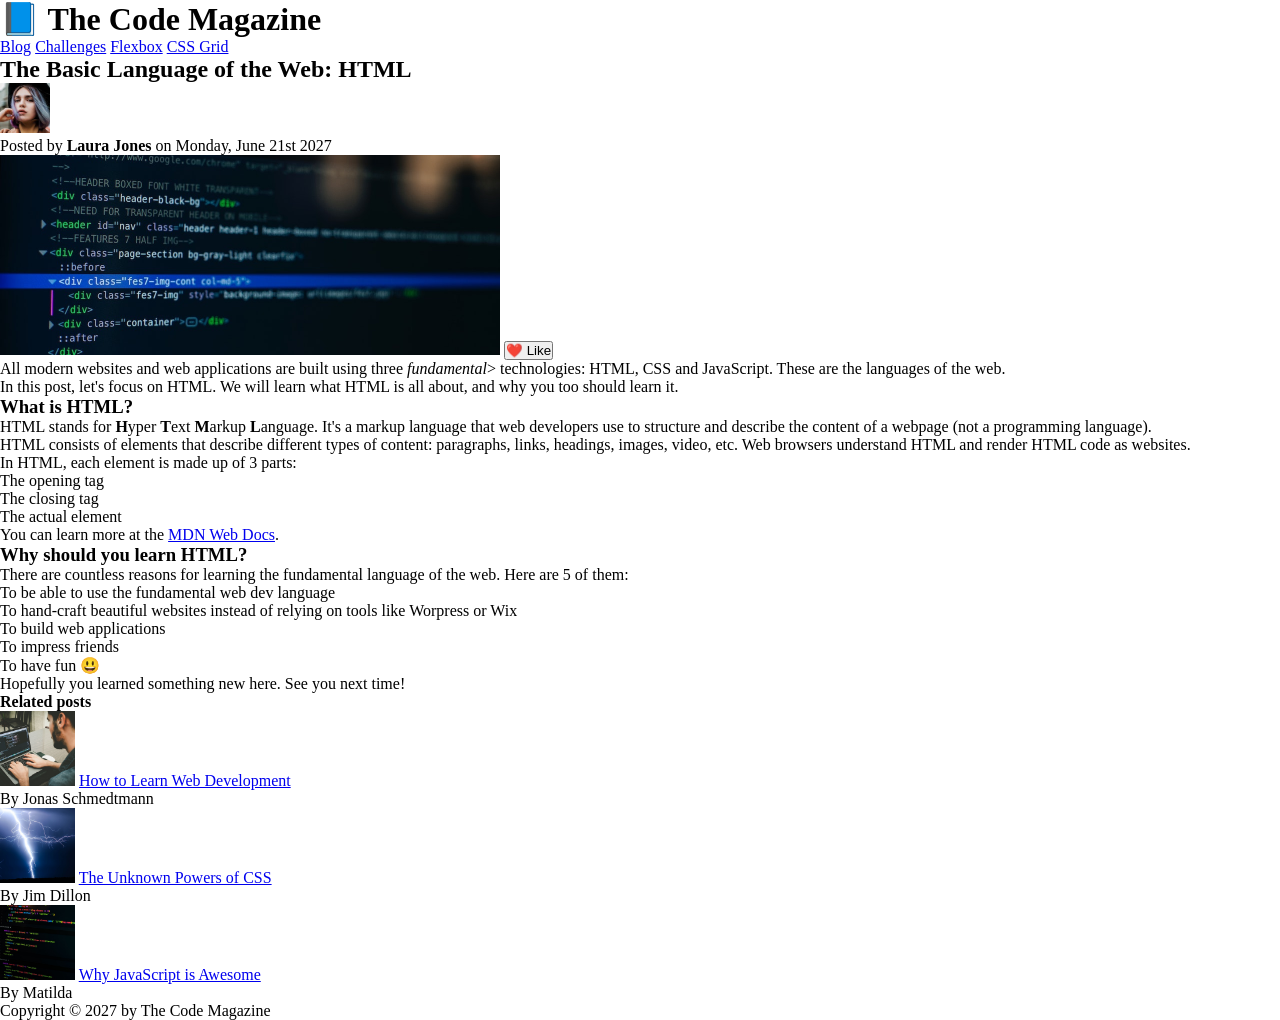
==== index.html @ 0e1089b1 "Start to create a page using Floats" ====
<!DOCTYPE html>
<html lang="en">

<head>
    <meta charset="UTF-8">
    <meta http-equiv="X-UA-Compatible" content="IE=edge">
    <meta name="viewport" content="width=device-width, initial-scale=1.0">
    <link rel="stylesheet" href="style/style.css">

    <title>The Basic Language of the Web: HTML</title>
</head>

<body>
    <div class="container">
        <header class="main-header">
            <h1>📘 The Code Magazine</h1>

            <nav>
                <a href="blog.html">Blog</a>
                <a target="_blank" href="challenge.html">Challenges</a>
                <a href="#">Flexbox</a>
                <a href="#">CSS Grid</a>
            </nav>
        </header>

        <article>
            <header class="post-header">
                <h2>The Basic Language of the Web: HTML</h2>

                <img src="img/laura-jones.jpg" alt="Headshot of Laura Jones" height="50" width="50" />

                <p id="author">
                    Posted by <strong>Laura Jones</strong> on Monday, June 21st 2027
                </p>

                <img class="post-img" src="img/post-img.jpg" alt="HTML code on the screen" width="500" height="200">
                <button>❤️ Like</button>
            </header>

            <p>
                All modern websites and web applications are built using three
                <em>fundamental</em>> technologies:
                HTML,
                CSS
                and
                JavaScript.
                These are the languages of the web.
            </p>

            <p>
                In this post, let's focus on HTML.
                We will learn what HTML is all about,
                and why you too should learn it.
            </p>

            <h3>What is HTML?</h3>

            <p>
                HTML stands for
                <strong>H</strong>yper
                <strong>T</strong>ext
                <strong>M</strong>arkup
                <strong>L</strong>anguage.
                It's a markup language that web developers
                use to structure and
                describe the content of a webpage (not a programming language).
            </p>

            <p>
                HTML consists of elements that describe different types of content:
                paragraphs, links, headings, images,
                video,
                etc.
                Web browsers understand HTML and render HTML code as websites.
            </p>

            <p>In HTML, each element is made up of 3 parts:</p>

            <ol>
                <li class="first-li">The opening tag</li>
                <li>The closing tag</li>
                <li>The actual element</li>
            </ol>

            <p>
                You can learn more at the
                <a href="https://developer.mozilla.org/" title="HTML guide">MDN Web Docs</a>.
            </p>

            <h3>Why should you learn HTML?</h3>

            <p>
                There are countless reasons for learning the fundamental language of the web.
                Here are 5 of them:
            </p>

            <ul>
                <li class="first-li">To be able to use the fundamental web dev language</li>
                <li>To hand-craft beautiful websites instead of relying on tools like Worpress or Wix</li>
                <li>To build web applications</li>
                <li>To impress friends</li>
                <li>To have fun 😃</li>
            </ul>

            <p>Hopefully you learned something new here. See you next time!</p>
        </article>

        <aside>
            <h4>Related posts</h4>

            <ul class="related">
                <li>
                    <img src="img/related-1.jpg" alt="coder at work typing the new Web page" width="75px">
                    <a href="#">How to Learn Web Development</a>
                    <p class="related-author">By Jonas Schmedtmann</p>
                </li>
                <li>
                    <img src="img/related-2.jpg" alt="coder at work typing the new Web page" width="75px">
                    <a href="#">The Unknown Powers of CSS</a>
                    <p class="related-author">By Jim Dillon</p>
                </li>
                <li>
                    <img src="img/related-3.jpg" alt="coder at work typing the new Web page" width="75px">
                    <a href="#">Why JavaScript is Awesome</a>
                    <p class="related-author">By Matilda</p>
                </li>
            </ul>
        </aside>

        <footer>
            <p id="copyright" class="copyright text">
                Copyright &copy; 2027 by The Code Magazine
            </p>
        </footer>
    </div>
</body>

</html>
---- style/style.css ----
* {
    margin: 0;
    padding: 0;
}


/* body {
    color: #444;
    font-family: sans-serif;

    border-top: 10px solid #1098ad;
    position: relative;
} */


/* .container {
    width: 800px;
    margin: 0 auto;
}

.main-header {
    background-color: #f7f7f7;
    padding: 20px 40px;
    margin-bottom: 60px;
    height: 80px;
}

nav {
    font-size: 18px;
}

button {
    font-size: 22px;
    padding: 20px;
    cursor: pointer;
    position: absolute;
    bottom: 0%;
    right: 0;
}

article {
    margin-bottom: 60px;
}

.post-header {
    margin-bottom: 40px;
}

aside {
    background-color: #f7f7f7;
    border-top: 5px solid #1098ad;
    border-bottom: 5px solid #1098ad;
    padding: 50px 0;
    width: 500px;
}



h1,
h2,
h3 {
    color: #1098ad;
}

h1 {

    font-size: 26px;
    text-transform: uppercase;
    font-style: italic;
}

h2 {
    font-size: 40px;
    margin-bottom: 40px;
}

h3 {
    font-size: 30px;
    margin: 40px 0 20px 0;
}

h4 {
    font-size: 20px;
    text-transform: uppercase;
    text-align: center;
}


p {
    font-size: 22px;
    line-height: 1.5;
    margin-bottom: 15px;
}

ul,
ol {
    margin-left: 50px;
    margin-bottom: 20px;
    ;
}

li {
    font-size: 20px;
    margin-bottom: 10px;
}

li:last-child {
    margin-bottom: 0;
}


#author {
    font-size: 18px;
    font-style: italic;
}

footer p:first-child {
    font-size: 16px;
}

.related-author {
    font-size: 18px;
    font-weight: bold;
}

.related {
    list-style: none;
}



a:link {
    color: #1098ad;
    text-decoration: none;

}

a:visited {
    color: #1098ad;

}

a:hover {
    color: orangered;
    text-decoration: underline solid orangered;
}

a:active {
    color: goldenrod;
    text-decoration: underline solid goldenrod;
}

.post-img {
    width: 100%;
    height: auto;
} */
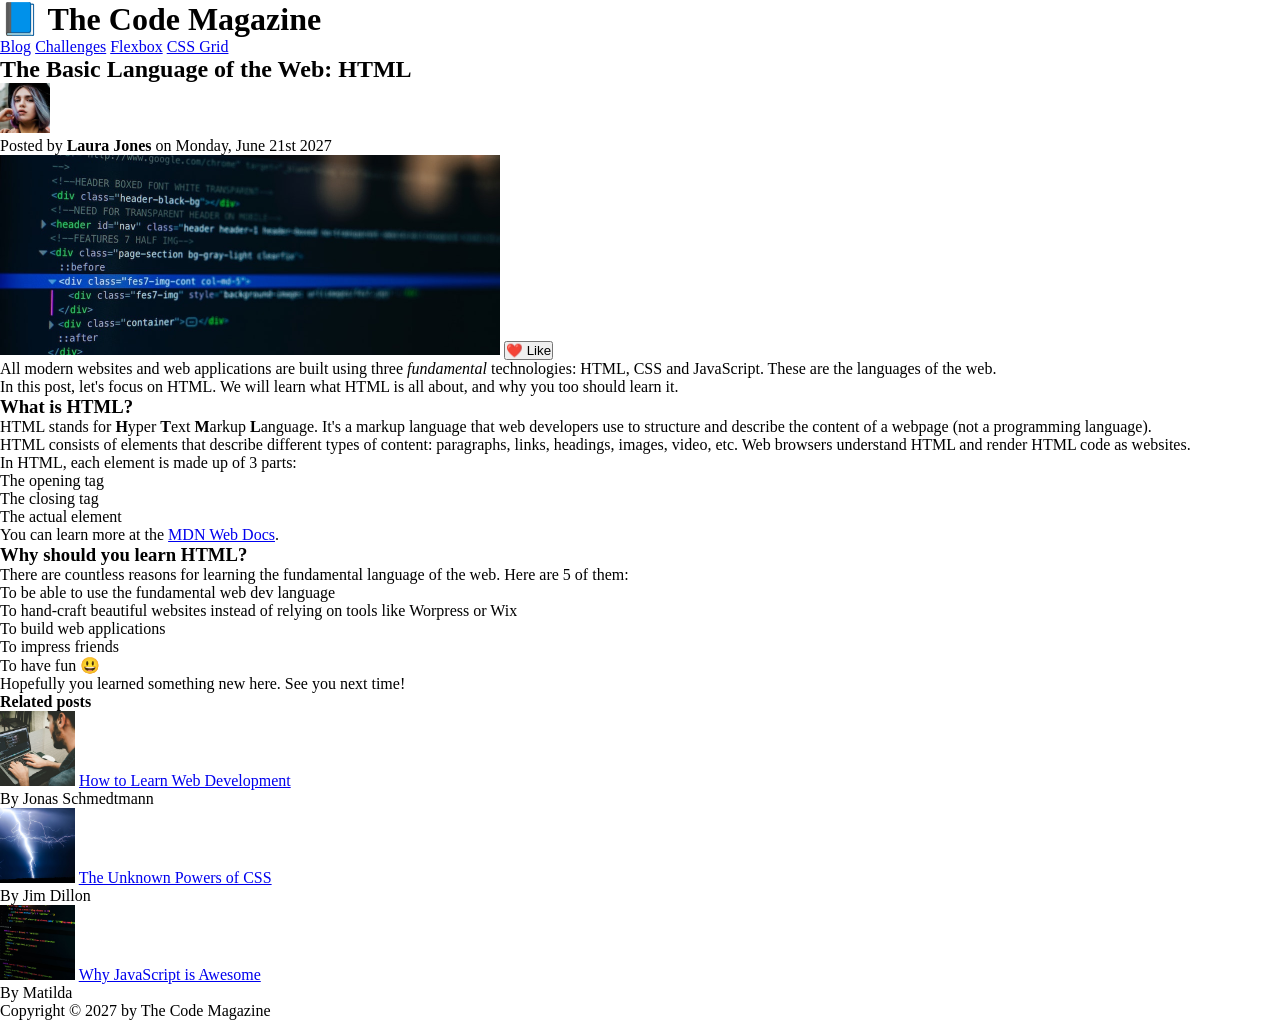
==== commit 1664cb99: "correct em tag" ====
--- a/index.html
+++ b/index.html
@@ -39,7 +39,7 @@
 
             <p>
                 All modern websites and web applications are built using three
-                <em>fundamental</em>> technologies:
+                <em>fundamental</em> technologies:
                 HTML,
                 CSS
                 and
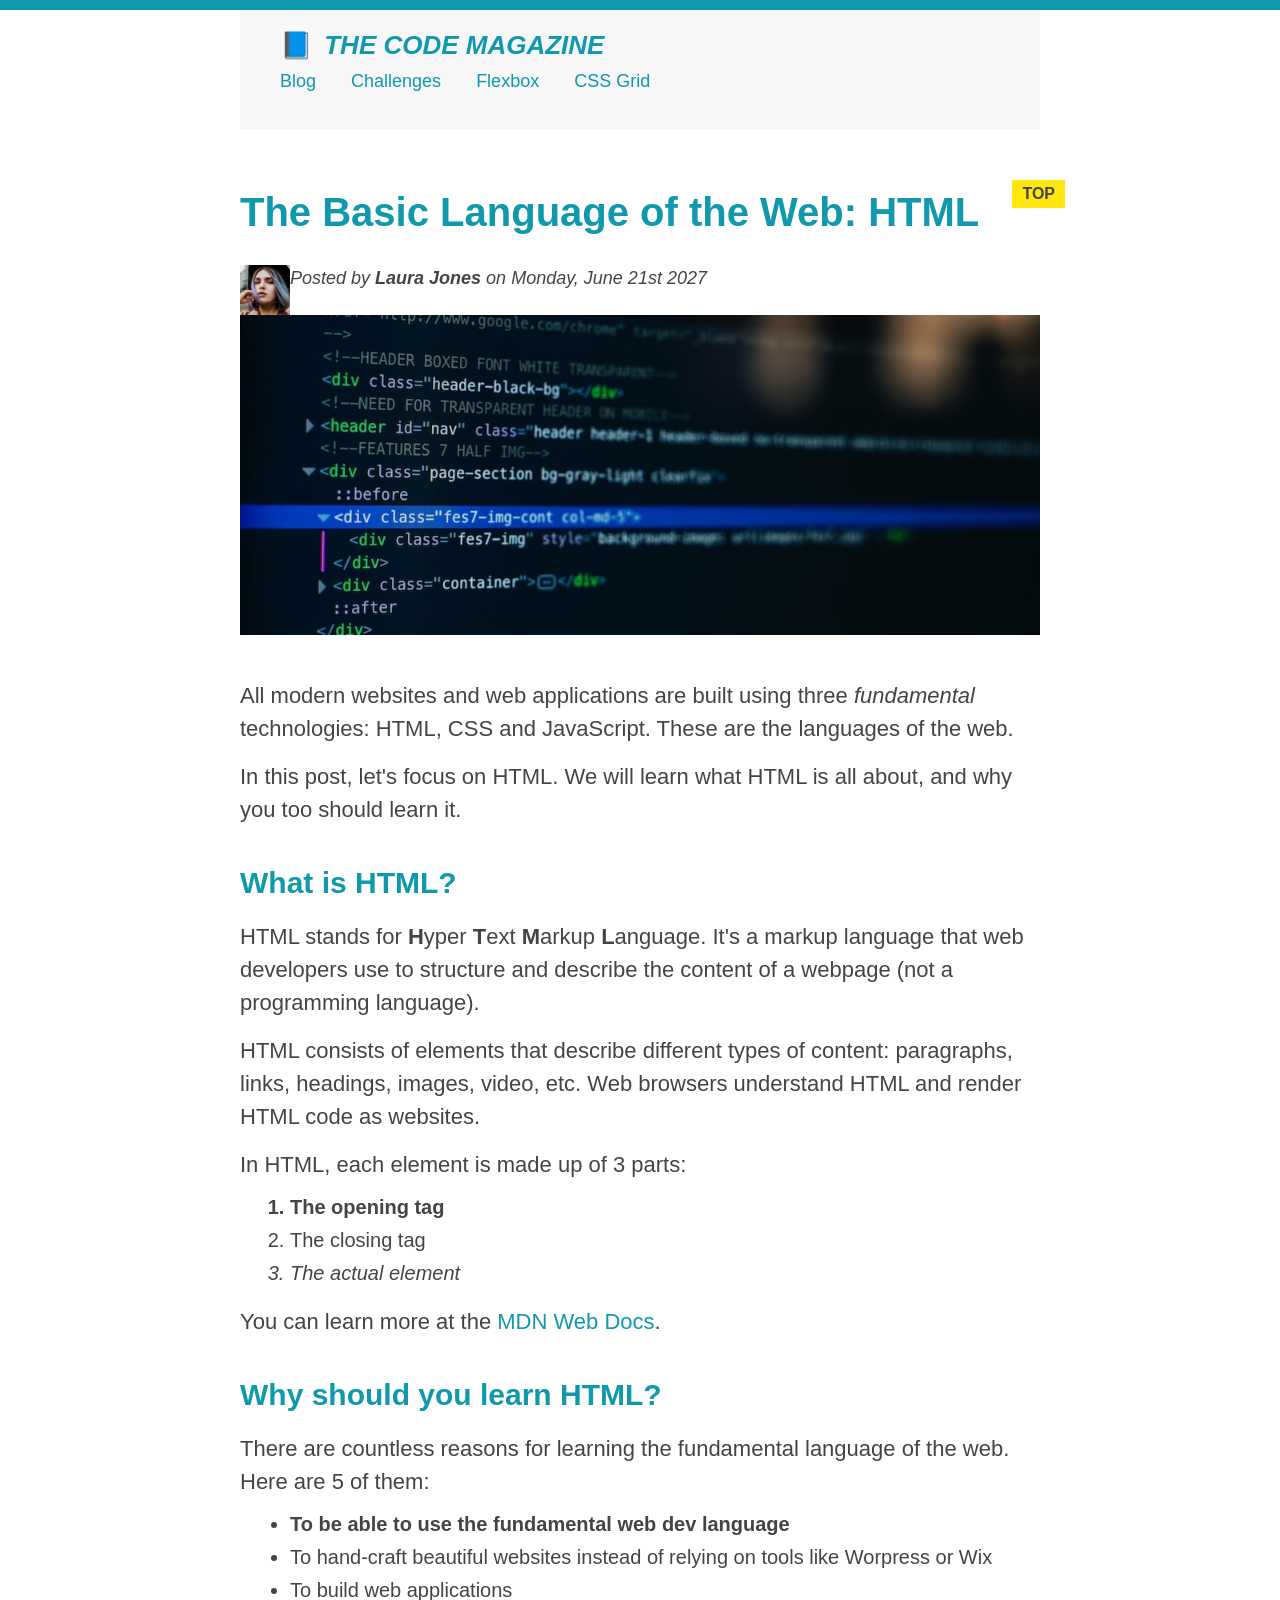
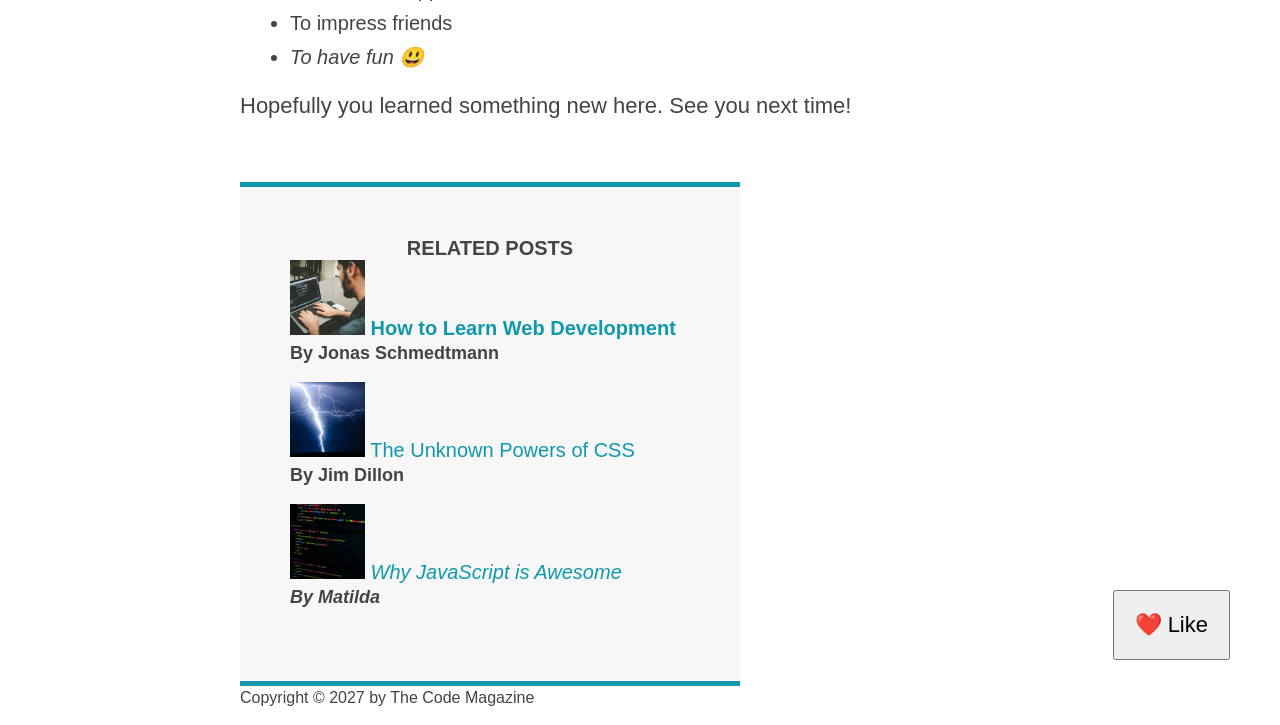
==== commit 32f69b38: "add CSS property" ====
--- a/index.html
+++ b/index.html
@@ -16,8 +16,8 @@
             <h1>📘 The Code Magazine</h1>
 
             <nav>
-                <a href="blog.html">Blog</a>
-                <a target="_blank" href="challenge.html">Challenges</a>
+                <a href="#">Blog</a>
+                <a href="#">Challenges</a>
                 <a href="#">Flexbox</a>
                 <a href="#">CSS Grid</a>
             </nav>
@@ -27,9 +27,10 @@
             <header class="post-header">
                 <h2>The Basic Language of the Web: HTML</h2>
 
-                <img src="img/laura-jones.jpg" alt="Headshot of Laura Jones" height="50" width="50" />
+                <img class="author-img" src="img/laura-jones.jpg" alt="Headshot of Laura Jones" height="50"
+                    width="50" />
 
-                <p id="author">
+                <p id="author" class="author">
                     Posted by <strong>Laura Jones</strong> on Monday, June 21st 2027
                 </p>
 
--- a/style/style.css
+++ b/style/style.css
@@ -3,17 +3,17 @@
     padding: 0;
 }
 
-
-/* body {
+/* PAGE SECTIONS */
+body {
     color: #444;
     font-family: sans-serif;
 
     border-top: 10px solid #1098ad;
     position: relative;
-} */
-
-
-/* .container {
+}
+
+
+.container {
     width: 800px;
     margin: 0 auto;
 }
@@ -25,17 +25,9 @@
     height: 80px;
 }
 
+
 nav {
     font-size: 18px;
-}
-
-button {
-    font-size: 22px;
-    padding: 20px;
-    cursor: pointer;
-    position: absolute;
-    bottom: 0%;
-    right: 0;
 }
 
 article {
@@ -54,8 +46,7 @@
     width: 500px;
 }
 
-
-
+/* SMALLER ELEMENTS */
 h1,
 h2,
 h3 {
@@ -71,7 +62,7 @@
 
 h2 {
     font-size: 40px;
-    margin-bottom: 40px;
+    margin-bottom: 30px;
 }
 
 h3 {
@@ -85,7 +76,6 @@
     text-align: center;
 }
 
-
 p {
     font-size: 22px;
     line-height: 1.5;
@@ -96,7 +86,6 @@
 ol {
     margin-left: 50px;
     margin-bottom: 20px;
-    ;
 }
 
 li {
@@ -108,13 +97,12 @@
     margin-bottom: 0;
 }
 
-
 #author {
     font-size: 18px;
     font-style: italic;
 }
 
-footer p:first-child {
+#copyright {
     font-size: 16px;
 }
 
@@ -127,30 +115,95 @@
     list-style: none;
 }
 
-
-
+li:first-child {
+    font-weight: bold;
+}
+
+li:last-child {
+    font-style: italic;
+}
+
+/* Misconception: this won't work! */
+article p:first-child {
+    color: red;
+}
+
+/* Styling links */
 a:link {
     color: #1098ad;
     text-decoration: none;
-
 }
 
 a:visited {
+    /* color: #777; */
     color: #1098ad;
-
 }
 
 a:hover {
     color: orangered;
-    text-decoration: underline solid orangered;
+    font-weight: bold;
+    text-decoration: underline orangered;
 }
 
 a:active {
-    color: goldenrod;
-    text-decoration: underline solid goldenrod;
+    background-color: black;
+    font-style: italic;
 }
 
 .post-img {
     width: 100%;
     height: auto;
-} */+}
+
+nav a:link {
+    /* background-color: orangered;
+    margin: 20px;
+    padding: 20px;
+  
+    display: block; */
+
+    margin-right: 30px;
+    margin-top: 10px;
+    display: inline-block;
+}
+
+nav a:link:last-child {
+    margin-right: 0;
+}
+
+button {
+    font-size: 22px;
+    padding: 20px;
+    cursor: pointer;
+    position: absolute;
+    bottom: 50px;
+    right: 50px;
+}
+
+h1::first-letter {
+    font-style: normal;
+    margin-right: 5px;
+}
+
+
+h2 {
+    /* background-color: orange; */
+    position: relative;
+}
+
+h2::before {
+    content: "TOP";
+    background-color: #ffe70e;
+    color: #444;
+    font-size: 16px;
+    font-weight: bold;
+    display: inline-block;
+    padding: 5px 10px;
+    position: absolute;
+    top: -10px;
+    right: -25px;
+}
+
+.author-img {
+    float: left;
+}
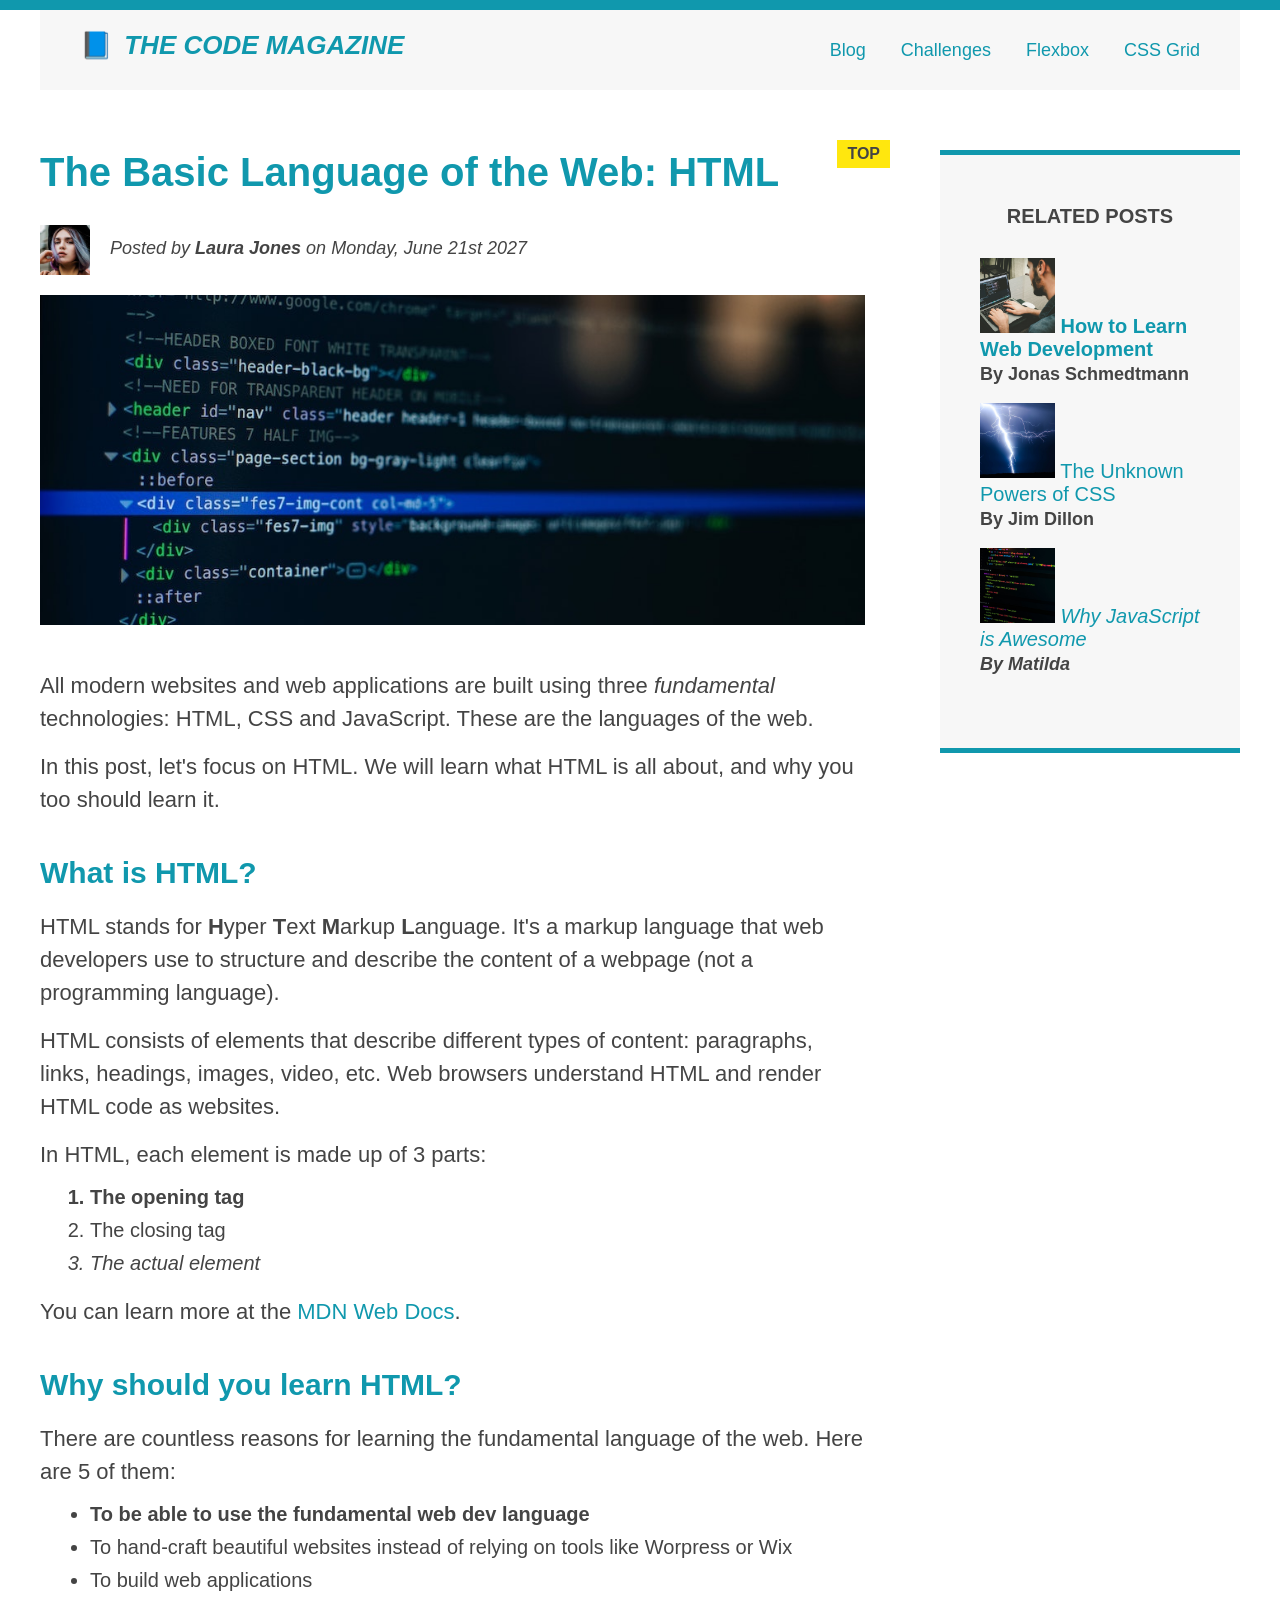
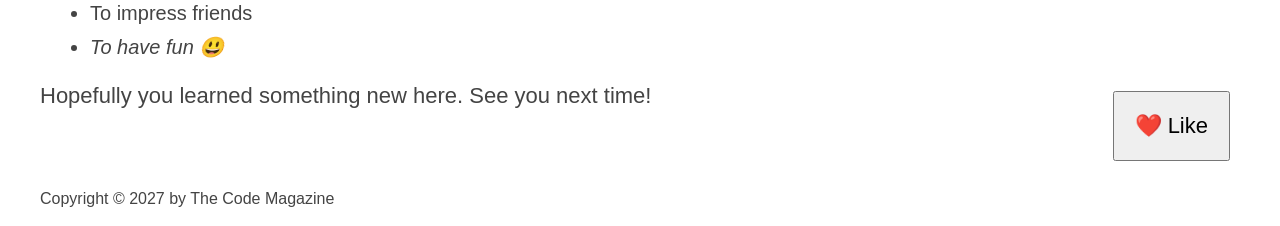
==== commit c6b0dc43: "Add a floats layouts in CSS" ====
--- a/index.html
+++ b/index.html
@@ -12,7 +12,7 @@
 
 <body>
     <div class="container">
-        <header class="main-header">
+        <header class="main-header clearfix">
             <h1>📘 The Code Magazine</h1>
 
             <nav>
@@ -21,6 +21,7 @@
                 <a href="#">Flexbox</a>
                 <a href="#">CSS Grid</a>
             </nav>
+            <!-- <div class="clear"></div> -->
         </header>
 
         <article>
--- a/style/style.css
+++ b/style/style.css
@@ -1,6 +1,7 @@
 * {
     margin: 0;
     padding: 0;
+    box-sizing: border-box;
 }
 
 /* PAGE SECTIONS */
@@ -14,7 +15,7 @@
 
 
 .container {
-    width: 800px;
+    width: 1200px;
     margin: 0 auto;
 }
 
@@ -42,8 +43,7 @@
     background-color: #f7f7f7;
     border-top: 5px solid #1098ad;
     border-bottom: 5px solid #1098ad;
-    padding: 50px 0;
-    width: 500px;
+    padding: 50px 40px;
 }
 
 /* SMALLER ELEMENTS */
@@ -74,6 +74,7 @@
     font-size: 20px;
     text-transform: uppercase;
     text-align: center;
+    margin-bottom: 30px;
 }
 
 p {
@@ -113,6 +114,7 @@
 
 .related {
     list-style: none;
+    margin-left: 0;
 }
 
 li:first-child {
@@ -206,4 +208,43 @@
 
 .author-img {
     float: left;
+    margin-bottom: 20px;
+}
+
+.author {
+    float: left;
+    margin-top: 10px;
+    margin-left: 20px;
+}
+
+h1 {
+    float: left;
+}
+
+nav {
+    float: right;
+}
+
+.clear {
+    clear: both;
+}
+
+.clearfix::after {
+    clear: both;
+    content: '';
+    display: block;
+}
+
+article {
+    width: 825px;
+    float: left;
+}
+
+aside {
+    width: 300px;
+    float: right;
+}
+
+footer {
+    clear: both;
 }
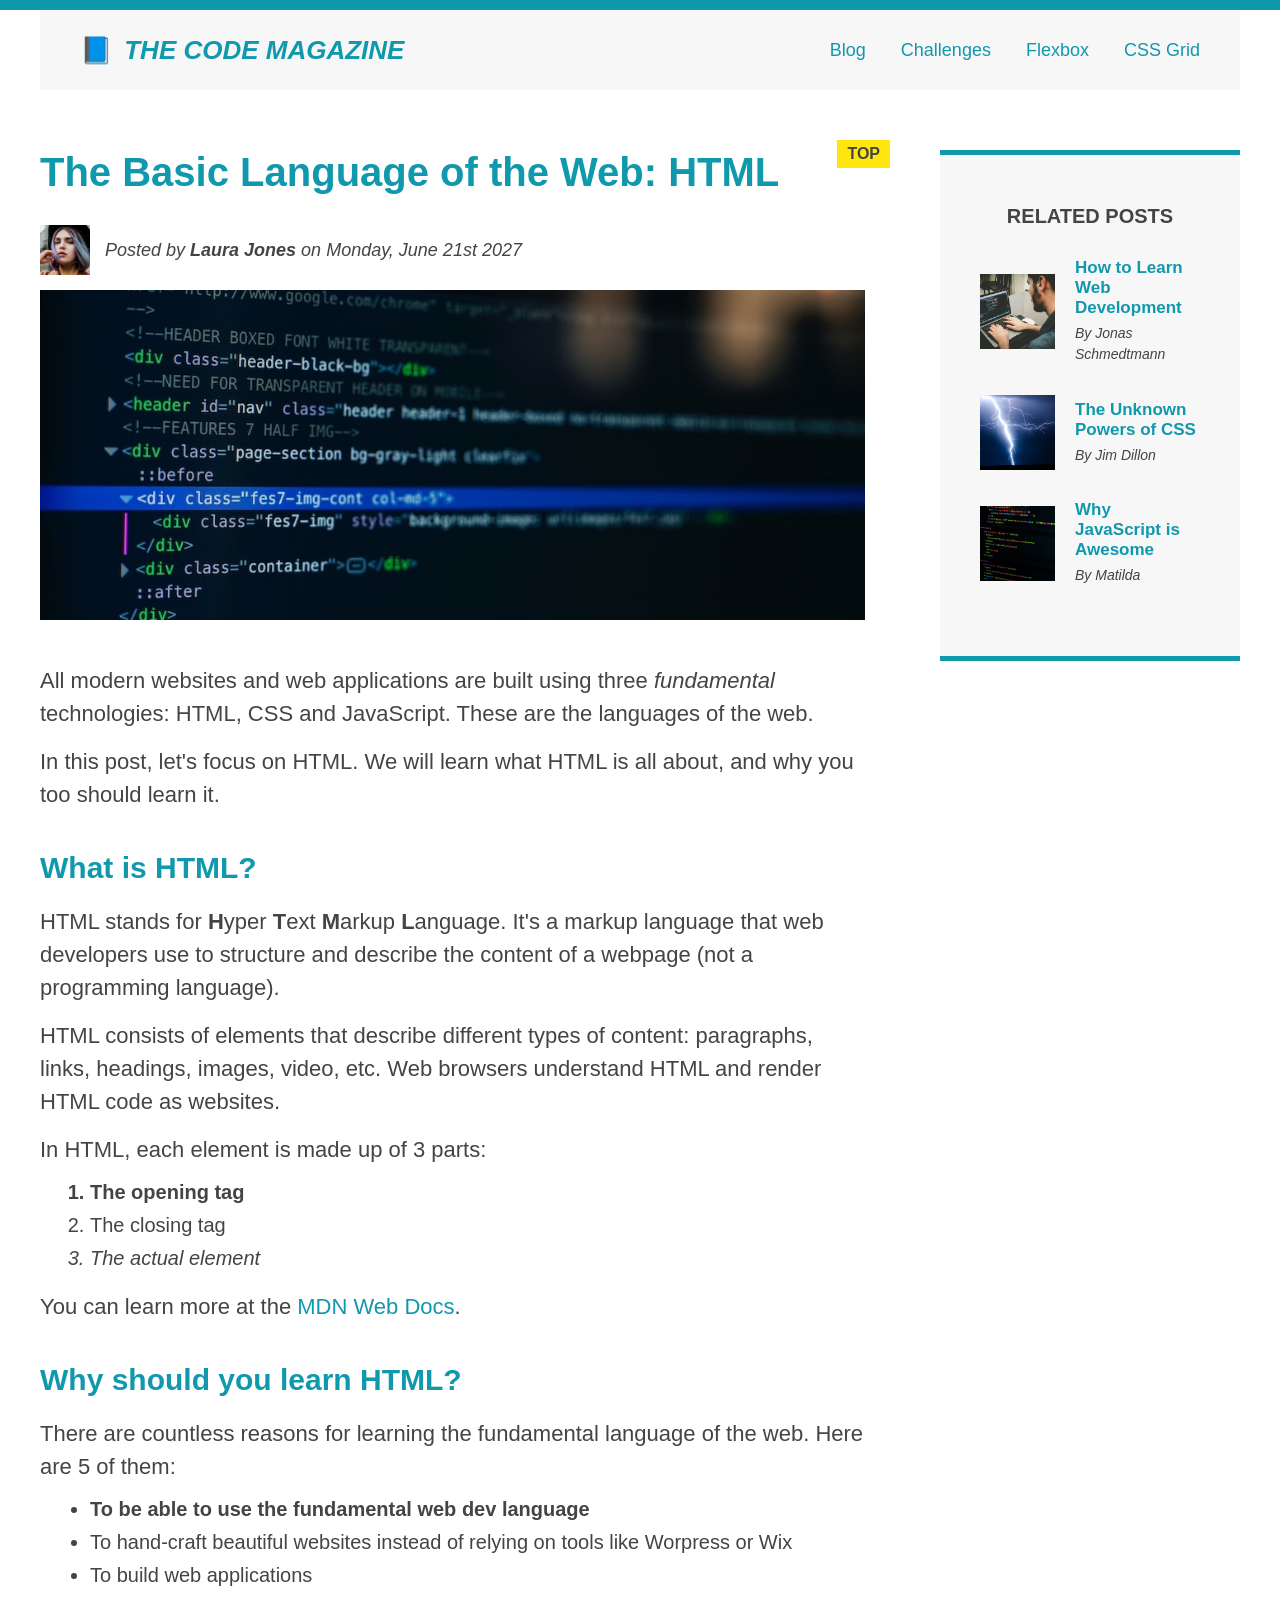
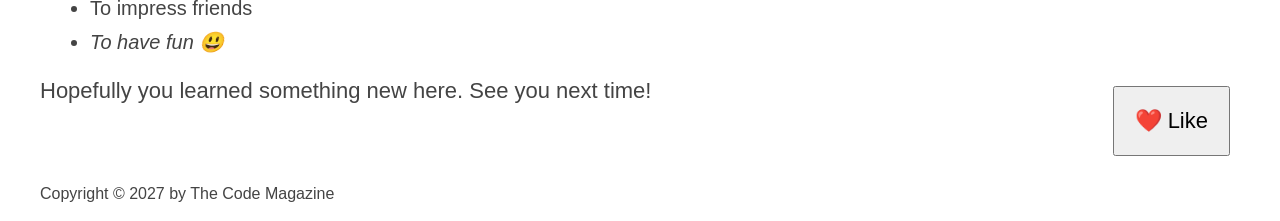
==== commit 3e6423c6: "refactoring by Flexbox layouts" ====
--- a/index.html
+++ b/index.html
@@ -17,118 +17,126 @@
 
             <nav>
                 <a href="#">Blog</a>
-                <a href="#">Challenges</a>
-                <a href="#">Flexbox</a>
+                <a href="challenge.html">Challenges</a>
+                <a href="flexbox.html">Flexbox</a>
                 <a href="#">CSS Grid</a>
             </nav>
             <!-- <div class="clear"></div> -->
         </header>
 
-        <article>
-            <header class="post-header">
-                <h2>The Basic Language of the Web: HTML</h2>
+        <div class="row">
+            <article>
+                <header class="post-header">
+                    <h2>The Basic Language of the Web: HTML</h2>
+                    <div class="author-box">
+                        <img class="author-img" src="img/laura-jones.jpg" alt="Headshot of Laura Jones" height="50"
+                            width="50" />
 
-                <img class="author-img" src="img/laura-jones.jpg" alt="Headshot of Laura Jones" height="50"
-                    width="50" />
+                        <p id="author" class="author">
+                            Posted by <strong>Laura Jones</strong> on Monday, June 21st 2027
+                        </p>
+                    </div>
 
-                <p id="author" class="author">
-                    Posted by <strong>Laura Jones</strong> on Monday, June 21st 2027
+                    <img class="post-img" src="img/post-img.jpg" alt="HTML code on the screen" width="500" height="200">
+                    <button>❤️ Like</button>
+                </header>
+
+                <p>
+                    All modern websites and web applications are built using three
+                    <em>fundamental</em> technologies:
+                    HTML,
+                    CSS
+                    and
+                    JavaScript.
+                    These are the languages of the web.
                 </p>
 
-                <img class="post-img" src="img/post-img.jpg" alt="HTML code on the screen" width="500" height="200">
-                <button>❤️ Like</button>
-            </header>
+                <p>
+                    In this post, let's focus on HTML.
+                    We will learn what HTML is all about,
+                    and why you too should learn it.
+                </p>
 
-            <p>
-                All modern websites and web applications are built using three
-                <em>fundamental</em> technologies:
-                HTML,
-                CSS
-                and
-                JavaScript.
-                These are the languages of the web.
-            </p>
+                <h3>What is HTML?</h3>
 
-            <p>
-                In this post, let's focus on HTML.
-                We will learn what HTML is all about,
-                and why you too should learn it.
-            </p>
+                <p>
+                    HTML stands for
+                    <strong>H</strong>yper
+                    <strong>T</strong>ext
+                    <strong>M</strong>arkup
+                    <strong>L</strong>anguage.
+                    It's a markup language that web developers
+                    use to structure and
+                    describe the content of a webpage (not a programming language).
+                </p>
 
-            <h3>What is HTML?</h3>
+                <p>
+                    HTML consists of elements that describe different types of content:
+                    paragraphs, links, headings, images,
+                    video,
+                    etc.
+                    Web browsers understand HTML and render HTML code as websites.
+                </p>
 
-            <p>
-                HTML stands for
-                <strong>H</strong>yper
-                <strong>T</strong>ext
-                <strong>M</strong>arkup
-                <strong>L</strong>anguage.
-                It's a markup language that web developers
-                use to structure and
-                describe the content of a webpage (not a programming language).
-            </p>
+                <p>In HTML, each element is made up of 3 parts:</p>
 
-            <p>
-                HTML consists of elements that describe different types of content:
-                paragraphs, links, headings, images,
-                video,
-                etc.
-                Web browsers understand HTML and render HTML code as websites.
-            </p>
+                <ol>
+                    <li class="first-li">The opening tag</li>
+                    <li>The closing tag</li>
+                    <li>The actual element</li>
+                </ol>
 
-            <p>In HTML, each element is made up of 3 parts:</p>
+                <p>
+                    You can learn more at the
+                    <a href="https://developer.mozilla.org/" title="HTML guide">MDN Web Docs</a>.
+                </p>
 
-            <ol>
-                <li class="first-li">The opening tag</li>
-                <li>The closing tag</li>
-                <li>The actual element</li>
-            </ol>
+                <h3>Why should you learn HTML?</h3>
 
-            <p>
-                You can learn more at the
-                <a href="https://developer.mozilla.org/" title="HTML guide">MDN Web Docs</a>.
-            </p>
+                <p>
+                    There are countless reasons for learning the fundamental language of the web.
+                    Here are 5 of them:
+                </p>
 
-            <h3>Why should you learn HTML?</h3>
+                <ul>
+                    <li class="first-li">To be able to use the fundamental web dev language</li>
+                    <li>To hand-craft beautiful websites instead of relying on tools like Worpress or Wix</li>
+                    <li>To build web applications</li>
+                    <li>To impress friends</li>
+                    <li>To have fun 😃</li>
+                </ul>
 
-            <p>
-                There are countless reasons for learning the fundamental language of the web.
-                Here are 5 of them:
-            </p>
+                <p>Hopefully you learned something new here. See you next time!</p>
+            </article>
 
-            <ul>
-                <li class="first-li">To be able to use the fundamental web dev language</li>
-                <li>To hand-craft beautiful websites instead of relying on tools like Worpress or Wix</li>
-                <li>To build web applications</li>
-                <li>To impress friends</li>
-                <li>To have fun 😃</li>
-            </ul>
+            <aside>
+                <h4>Related posts</h4>
 
-            <p>Hopefully you learned something new here. See you next time!</p>
-        </article>
-
-        <aside>
-            <h4>Related posts</h4>
-
-            <ul class="related">
-                <li>
-                    <img src="img/related-1.jpg" alt="coder at work typing the new Web page" width="75px">
-                    <a href="#">How to Learn Web Development</a>
-                    <p class="related-author">By Jonas Schmedtmann</p>
-                </li>
-                <li>
-                    <img src="img/related-2.jpg" alt="coder at work typing the new Web page" width="75px">
-                    <a href="#">The Unknown Powers of CSS</a>
-                    <p class="related-author">By Jim Dillon</p>
-                </li>
-                <li>
-                    <img src="img/related-3.jpg" alt="coder at work typing the new Web page" width="75px">
-                    <a href="#">Why JavaScript is Awesome</a>
-                    <p class="related-author">By Matilda</p>
-                </li>
-            </ul>
-        </aside>
-
+                <ul class="related">
+                    <li class="related-post">
+                        <img src="img/related-1.jpg" alt="coder at work typing the new Web page" width="75px">
+                        <div>
+                            <a class="related-link" href="#">How to Learn Web Development</a>
+                            <p class="related-author">By Jonas Schmedtmann</p>
+                        </div>
+                    </li>
+                    <li class="related-post">
+                        <img src="img/related-2.jpg" alt="coder at work typing the new Web page" width="75px">
+                        <div>
+                            <a class="related-link" href="#">The Unknown Powers of CSS</a>
+                            <p class="related-author">By Jim Dillon</p>
+                        </div>
+                    </li>
+                    <li class="related-post">
+                        <img src="img/related-3.jpg" alt="coder at work typing the new Web page" width="75px">
+                        <div>
+                            <a class="related-link" href="#">Why JavaScript is Awesome</a>
+                            <p class="related-author">By Matilda</p>
+                        </div>
+                    </li>
+                </ul>
+            </aside>
+        </div>
         <footer>
             <p id="copyright" class="copyright text">
                 Copyright &copy; 2027 by The Code Magazine
--- a/style/style.css
+++ b/style/style.css
@@ -165,7 +165,6 @@
     display: block; */
 
     margin-right: 30px;
-    margin-top: 10px;
     display: inline-block;
 }
 
@@ -206,7 +205,8 @@
     right: -25px;
 }
 
-.author-img {
+/* FLOATS */
+/* .author-img {
     float: left;
     margin-bottom: 20px;
 }
@@ -247,4 +247,61 @@
 
 footer {
     clear: both;
+} */
+
+/* FLEXBOX */
+
+.main-header {
+    display: flex;
+    align-items: center;
+    justify-content: space-between;
+}
+
+.author-box {
+    display: flex;
+    align-items: center;
+    margin-bottom: 15px;
+}
+
+.author {
+    margin-bottom: 0;
+    margin-left: 15px;
+}
+
+.related-post {
+    display: flex;
+    align-items: center;
+    gap: 20px;
+    margin-bottom: 30px;
+}
+
+.related-link:link {
+    font-size: 17px;
+    font-weight: bold;
+    font-style: normal;
+    margin-bottom: 5px;
+    display: block;
+}
+
+.related-author {
+    margin-bottom: 0;
+    font-size: 14px;
+    font-weight: normal;
+    font-style: italic;
+}
+
+.row {
+    display: flex;
+    gap: 75px;
+    margin-bottom: 60px;
+    align-items: flex-start;
+}
+
+article {
+    flex: 1;
+    margin-bottom: 0;
+}
+
+aside {
+    flex: 0 0 300px;
 }
